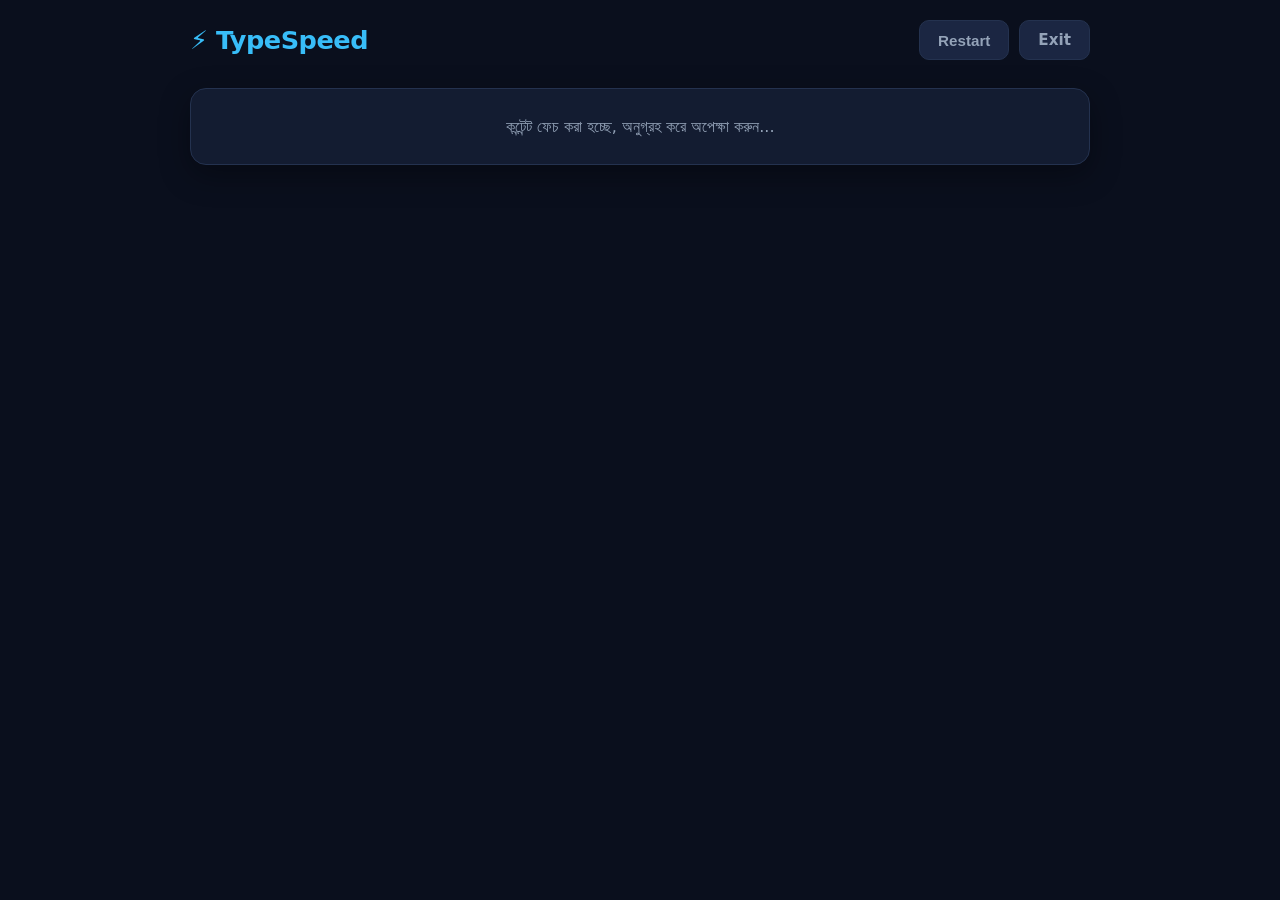
==== typing.html @ b9a659dc "Add initial HTML structure for typing test" ====
<!DOCTYPE html>
<html lang="bn">
<head>
  <meta charset="UTF-8">
  <meta name="viewport" content="width=device-width, initial-scale=1.0">
  <title>Typing Test — TypeSpeed</title>
  <link rel="stylesheet" href="css/style.css">
  <link rel="icon" href="assets/favicon.png" type="image/png">
</head>
<body>

  <div class="container">
    <header>
      <a href="index.html" class="brand">⚡ TypeSpeed</a>
      <div style="display: flex; gap: 10px;">
        <button class="btn-opt" onclick="location.reload()">Restart</button>
        <a href="index.html" class="btn-opt" style="text-decoration: none;">Exit</a>
      </div>
    </header>

    <!-- নেটওয়ার্ক লোডিং ও এরর স্ট্যাটাস -->
    <div id="loader-box" class="card" style="text-align: center; color: var(--text-muted);">
      কন্টেন্ট ফেচ করা হচ্ছে, অনুগ্রহ করে অপেক্ষা করুন...
    </div>

    <!-- মূল টাইপিং জোন (কন্টেন্ট লোড হওয়ার আগ পর্যন্ত হাইড থাকবে) -->
    <main id="typing-zone" style="display: none; flex-direction: column; gap: 20px;">
      
      <!-- রিয়েল-টাইম মেট্রিকস বার -->
      <div class="stats-bar">
        <div class="stat-item">
          <span class="stat-label">Time</span>
          <span class="stat-value" id="val-timer">00s</span>
        </div>
        <div class="stat-item">
          <span class="stat-label">WPM</span>
          <span class="stat-value" id="val-wpm">0</span>
        </div>
        <div class="stat-item">
          <span class="stat-label">Accuracy</span>
          <span class="stat-value" id="val-accuracy">100%</span>
        </div>
      </div>

      <!-- ইন্টারঅ্যাক্টিভ টেক্সট ডিসপ্লে -->
      <div class="typing-surface" id="surface-box">
        <div class="text-stream" id="text-stream"></div>
        <!-- লুকানো ইনপুট যা মোবাইল কীবোর্ড ও ব্রাউজার ইভেন্ট ক্যাচ করবে -->
        <input 
          type="text" 
          id="hidden-key-input" 
          class="hidden-input" 
          autocomplete="off" 
          autocorrect="off" 
          autocapitalize="off" 
          spellcheck="false"
        >
      </div>

    </main>
  </div>

  <!-- স্ক্রিপ্ট লোড -->
  <script src="js/config.js"></script>
  <script src="js/api.js"></script>
  <script src="js/typing.js"></script>
</body>
</html>
---- css/style.css ----
/* =========================================
   Design System & Theme Variables
========================================= */
:root {
  --bg-main: #0a0f1d;
  --bg-card: #131c31;
  --bg-card-hover: #1b2642;
  --primary: #38bdf8;
  --primary-glow: rgba(56, 189, 248, 0.25);
  
  --text-main: #f1f5f9;
  --text-muted: #94a3b8;
  --border-color: #24324f;
  
  --char-default: #64748b;
  --char-correct: #4ade80;
  --char-incorrect: #f87171;
  --char-bg-incorrect: rgba(248, 113, 113, 0.18);
  --cursor-color: #38bdf8;

  --font-sans: system-ui, -apple-system, BlinkMacSystemFont, "Segoe UI", Roboto, sans-serif;
  --font-mono: "Fira Code", "Courier New", Courier, monospace;
}

/* =========================================
   Reset & Baseline
========================================= */
* {
  box-sizing: border-box;
  margin: 0;
  padding: 0;
}

body {
  background-color: var(--bg-main);
  color: var(--text-main);
  font-family: var(--font-sans);
  min-height: 100vh;
  display: flex;
  flex-direction: column;
  align-items: center;
  justify-content: space-between;
  padding: 20px 16px;
  -webkit-font-smoothing: antialiased;
}

.container {
  width: 100%;
  max-width: 900px;
  display: flex;
  flex-direction: column;
  gap: 28px;
}

/* =========================================
   Header & Branding
========================================= */
header {
  display: flex;
  align-items: center;
  justify-content: space-between;
}

.brand {
  font-size: 1.6rem;
  font-weight: 800;
  color: var(--primary);
  text-decoration: none;
  letter-spacing: -0.5px;
  display: flex;
  align-items: center;
  gap: 8px;
}

/* =========================================
   Cards & Options Grid
========================================= */
.card {
  background: var(--bg-card);
  border: 1px solid var(--border-color);
  border-radius: 16px;
  padding: 28px;
  box-shadow: 0 10px 30px rgba(0, 0, 0, 0.35);
  display: flex;
  flex-direction: column;
  gap: 20px;
}

.form-group {
  display: flex;
  flex-direction: column;
  gap: 10px;
}

.form-group label {
  font-size: 0.85rem;
  font-weight: 600;
  color: var(--text-muted);
  text-transform: uppercase;
  letter-spacing: 0.5px;
}

.btn-group {
  display: flex;
  flex-wrap: wrap;
  gap: 10px;
}

.btn-opt {
  background: var(--bg-card-hover);
  color: var(--text-muted);
  border: 1px solid var(--border-color);
  padding: 10px 18px;
  border-radius: 10px;
  font-size: 0.95rem;
  font-weight: 600;
  cursor: pointer;
  transition: all 0.2s ease;
  user-select: none;
}

.btn-opt:hover {
  color: var(--text-main);
  border-color: var(--primary);
}

.btn-opt.active {
  background: var(--primary-glow);
  color: var(--primary);
  border-color: var(--primary);
}

.btn-primary {
  background: var(--primary);
  color: var(--bg-main);
  border: none;
  padding: 14px 28px;
  border-radius: 10px;
  font-size: 1.1rem;
  font-weight: 700;
  cursor: pointer;
  text-align: center;
  text-decoration: none;
  transition: opacity 0.2s, transform 0.1s;
}

.btn-primary:hover {
  opacity: 0.92;
}

.btn-primary:active {
  transform: scale(0.98);
}

/* =========================================
   Live Typing Interface
========================================= */
.stats-bar {
  display: flex;
  justify-content: space-around;
  background: var(--bg-card);
  border: 1px solid var(--border-color);
  border-radius: 14px;
  padding: 16px 20px;
}

.stat-item {
  display: flex;
  flex-direction: column;
  align-items: center;
}

.stat-label {
  font-size: 0.75rem;
  color: var(--text-muted);
  text-transform: uppercase;
  font-weight: 600;
}

.stat-value {
  font-size: 2rem;
  font-weight: 800;
  color: var(--primary);
  font-family: var(--font-mono);
}

.typing-surface {
  position: relative;
  background: var(--bg-card);
  border: 1px solid var(--border-color);
  border-radius: 16px;
  padding: 24px;
  min-height: 180px;
  font-family: var(--font-mono);
  font-size: 1.35rem;
  line-height: 1.9;
  letter-spacing: 0.5px;
  cursor: text;
  user-select: none;
}

.text-stream {
  display: flex;
  flex-wrap: wrap;
  word-break: break-all;
}

.char {
  color: var(--char-default);
  position: relative;
}

.char.correct {
  color: var(--char-correct);
}

.char.incorrect {
  color: var(--char-incorrect);
  background: var(--char-bg-incorrect);
  border-radius: 2px;
}

.char.current {
  border-bottom: 3px solid var(--cursor-color);
  animation: blink 1s infinite ease-in-out;
}

@keyframes blink {
  0%, 100% { border-color: var(--cursor-color); }
  50% { border-color: transparent; }
}

.hidden-input {
  position: absolute;
  top: 0;
  left: 0;
  width: 100%;
  height: 100%;
  opacity: 0;
  cursor: default;
  z-index: 10;
}

/* =========================================
   Result Dashboard
========================================= */
.result-grid {
  display: grid;
  grid-template-columns: repeat(auto-fit, minmax(140px, 1fr));
  gap: 16px;
}

.result-box {
  background: var(--bg-card-hover);
  border: 1px solid var(--border-color);
  padding: 20px 16px;
  border-radius: 12px;
  text-align: center;
}

.result-box .val {
  font-size: 2rem;
  font-weight: 800;
  color: var(--primary);
  font-family: var(--font-mono);
}

.result-box .lbl {
  font-size: 0.8rem;
  color: var(--text-muted);
  margin-top: 6px;
  text-transform: uppercase;
  font-weight: 600;
}

/* =========================================
   Ad Placement Frame
========================================= */
.ad-slot {
  width: 100%;
  min-height: 90px;
  display: flex;
  align-items: center;
  justify-content: center;
  background: rgba(255, 255, 255, 0.015);
  border: 1px dashed var(--border-color);
  border-radius: 12px;
  overflow: hidden;
}

/* =========================================
   Responsive Tweaks
========================================= */
@media (max-width: 640px) {
  .container {
    gap: 20px;
  }
  .card {
    padding: 18px;
  }
  .typing-surface {
    font-size: 1.15rem;
    line-height: 1.7;
    padding: 16px;
  }
  .stat-value {
    font-size: 1.5rem;
  }
  .result-box .val {
    font-size: 1.6rem;
  }
}
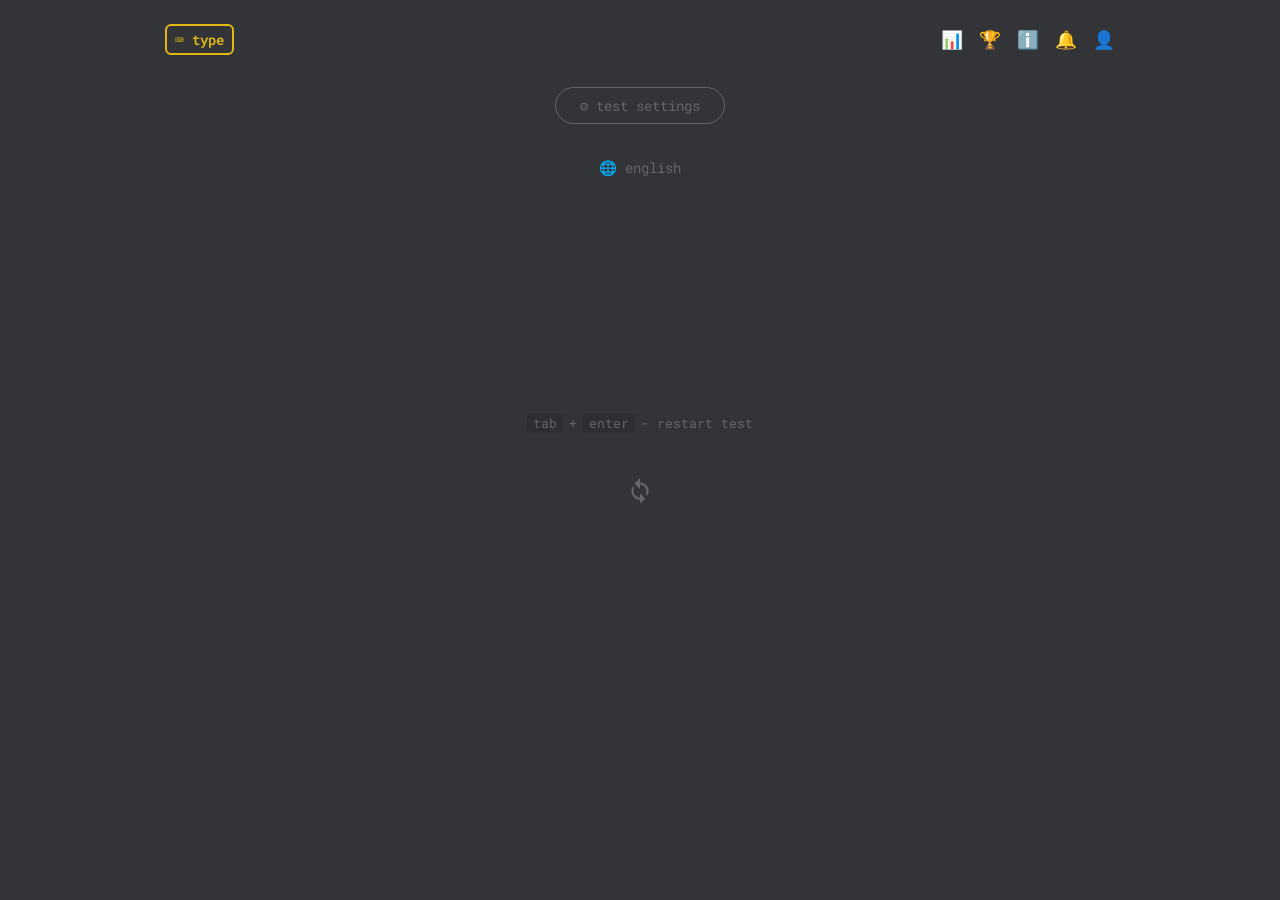
==== commit 4bb00e23: "Update title and restructure HTML layout" ====
--- a/typing.html
+++ b/typing.html
@@ -3,65 +3,78 @@
 <head>
   <meta charset="UTF-8">
   <meta name="viewport" content="width=device-width, initial-scale=1.0">
-  <title>Typing Test — TypeSpeed</title>
+  <title>Monkeytype Minimalist — TypeSpeed</title>
   <link rel="stylesheet" href="css/style.css">
   <link rel="icon" href="assets/favicon.png" type="image/png">
 </head>
 <body>
 
-  <div class="container">
-    <header>
-      <a href="index.html" class="brand">⚡ TypeSpeed</a>
-      <div style="display: flex; gap: 10px;">
-        <button class="btn-opt" onclick="location.reload()">Restart</button>
-        <a href="index.html" class="btn-opt" style="text-decoration: none;">Exit</a>
+  <div class="page-container">
+    <!-- Top Minimal Navigation -->
+    <header class="top-nav">
+      <a href="index.html" class="brand-badge">
+        <span>⌨</span>
+        <span>type</span>
+      </a>
+      <div class="nav-icons">
+        <span>📊</span>
+        <span>🏆</span>
+        <span>ℹ️</span>
+        <span>🔔</span>
+        <span>👤</span>
       </div>
     </header>
 
-    <!-- নেটওয়ার্ক লোডিং ও এরর স্ট্যাটাস -->
-    <div id="loader-box" class="card" style="text-align: center; color: var(--text-muted);">
-      কন্টেন্ট ফেচ করা হচ্ছে, অনুগ্রহ করে অপেক্ষা করুন...
+    <!-- Settings Pill Button -->
+    <button class="settings-pill-btn" onclick="window.location.href='index.html'">
+      <span>⚙</span> test settings
+    </button>
+
+    <!-- Language Display -->
+    <div class="language-label">
+      <span>🌐</span>
+      <span id="active-language">english</span>
     </div>
 
-    <!-- মূল টাইপিং জোন (কন্টেন্ট লোড হওয়ার আগ পর্যন্ত হাইড থাকবে) -->
-    <main id="typing-zone" style="display: none; flex-direction: column; gap: 20px;">
+    <!-- Loader / Error Message -->
+    <div id="loader-box" style="color: var(--sub-color); margin-top: 30px;">
+      loading words...
+    </div>
+
+    <!-- Main Typing Stream Area -->
+    <main id="typing-zone" class="typing-box" style="display: none;">
+      <div class="words-wrapper" id="words-wrapper"></div>
       
-      <!-- রিয়েল-টাইম মেট্রিকস বার -->
-      <div class="stats-bar">
-        <div class="stat-item">
-          <span class="stat-label">Time</span>
-          <span class="stat-value" id="val-timer">00s</span>
-        </div>
-        <div class="stat-item">
-          <span class="stat-label">WPM</span>
-          <span class="stat-value" id="val-wpm">0</span>
-        </div>
-        <div class="stat-item">
-          <span class="stat-label">Accuracy</span>
-          <span class="stat-value" id="val-accuracy">100%</span>
-        </div>
-      </div>
+      <!-- Ghost Input for Mobile & Desktop Typing -->
+      <input 
+        type="text" 
+        id="ghost-input" 
+        class="ghost-input" 
+        autocomplete="off" 
+        autocorrect="off" 
+        autocapitalize="off" 
+        spellcheck="false"
+      >
+    </main>
 
-      <!-- ইন্টারঅ্যাক্টিভ টেক্সট ডিসপ্লে -->
-      <div class="typing-surface" id="surface-box">
-        <div class="text-stream" id="text-stream"></div>
-        <!-- লুকানো ইনপুট যা মোবাইল কীবোর্ড ও ব্রাউজার ইভেন্ট ক্যাচ করবে -->
-        <input 
-          type="text" 
-          id="hidden-key-input" 
-          class="hidden-input" 
-          autocomplete="off" 
-          autocorrect="off" 
-          autocapitalize="off" 
-          spellcheck="false"
-        >
-      </div>
+    <!-- Restart Prompt & Button -->
+    <div class="restart-cue">
+      <span class="cue-key">tab</span> + <span class="cue-key">enter</span> - restart test
+    </div>
 
-    </main>
+    <button id="btn-restart" class="btn-restart-circle" title="Restart Test">
+      <svg viewBox="0 0 24 24">
+        <path d="M12 5V1L7 6l5 5V7c3.31 0 6 2.69 6 6 0 1.01-.25 1.97-.7 2.8l1.46 1.46C19.54 15.77 20 14.44 20 13c0-4.42-3.58-8-8-8zm-6 8c0-1.01.25-1.97.7-2.8L5.24 8.74C4.46 10.23 4 11.56 4 13c0 4.42 3.58 8 8 8v4l5-5-5-5v4c-3.31 0-6-2.69-6-6z"/>
+      </svg>
+    </button>
+
+    <!-- Bottom Ad Container -->
+    <div class="bottom-ad-bar" id="typing-ad-bottom"></div>
   </div>
 
-  <!-- স্ক্রিপ্ট লোড -->
+  <!-- Scripts -->
   <script src="js/config.js"></script>
+  <script src="js/ads.js"></script>
   <script src="js/api.js"></script>
   <script src="js/typing.js"></script>
 </body>
--- a/css/style.css
+++ b/css/style.css
@@ -1,30 +1,19 @@
-/* =========================================
-   Design System & Theme Variables
+@import url('https://fonts.googleapis.com/css2?family=Roboto+Mono:wght@400;500;600&display=swap');
+
+/* =========================================
+   Monkeytype Signature Color Palette
 ========================================= */
 :root {
-  --bg-main: #0a0f1d;
-  --bg-card: #131c31;
-  --bg-card-hover: #1b2642;
-  --primary: #38bdf8;
-  --primary-glow: rgba(56, 189, 248, 0.25);
-  
-  --text-main: #f1f5f9;
-  --text-muted: #94a3b8;
-  --border-color: #24324f;
-  
-  --char-default: #64748b;
-  --char-correct: #4ade80;
-  --char-incorrect: #f87171;
-  --char-bg-incorrect: rgba(248, 113, 113, 0.18);
-  --cursor-color: #38bdf8;
-
-  --font-sans: system-ui, -apple-system, BlinkMacSystemFont, "Segoe UI", Roboto, sans-serif;
-  --font-mono: "Fira Code", "Courier New", Courier, monospace;
-}
-
-/* =========================================
-   Reset & Baseline
-========================================= */
+  --bg-color: #323437;          /* Monkeytype Core Charcoal */
+  --main-color: #e2b714;        /* Monkeytype Vibrant Yellow Accent */
+  --caret-color: #e2b714;
+  --sub-color: #646669;         /* Unfocused / Untyped Gray */
+  --text-color: #d1d0c5;        /* Active / Typed Bright White */
+  --error-color: #ca4754;       /* Incorrect Text Red */
+  --error-extra: #7e2a33;
+  --font-mono: 'Roboto Mono', monospace;
+}
+
 * {
   box-sizing: border-box;
   margin: 0;
@@ -32,281 +21,216 @@
 }
 
 body {
-  background-color: var(--bg-main);
-  color: var(--text-main);
-  font-family: var(--font-sans);
+  background-color: var(--bg-color);
+  color: var(--text-color);
+  font-family: var(--font-mono);
   min-height: 100vh;
   display: flex;
   flex-direction: column;
-  align-items: center;
   justify-content: space-between;
-  padding: 20px 16px;
-  -webkit-font-smoothing: antialiased;
-}
-
-.container {
-  width: 100%;
-  max-width: 900px;
+  align-items: center;
+  padding: 16px;
+  overflow-x: hidden;
+}
+
+.page-container {
+  width: 100%;
+  max-width: 950px;
   display: flex;
   flex-direction: column;
-  gap: 28px;
-}
-
-/* =========================================
-   Header & Branding
-========================================= */
-header {
-  display: flex;
-  align-items: center;
+  align-items: center;
+  gap: 24px;
+}
+
+/* =========================================
+   Top Minimal Navbar
+========================================= */
+.top-nav {
+  width: 100%;
+  display: flex;
   justify-content: space-between;
-}
-
-.brand {
-  font-size: 1.6rem;
-  font-weight: 800;
-  color: var(--primary);
+  align-items: center;
+  padding: 8px 0;
+}
+
+.brand-badge {
+  display: flex;
+  align-items: center;
+  gap: 8px;
+  border: 2px solid var(--main-color);
+  border-radius: 6px;
+  padding: 4px 8px;
+  color: var(--main-color);
+  font-weight: 600;
+  font-size: 0.9rem;
   text-decoration: none;
-  letter-spacing: -0.5px;
+}
+
+.nav-icons {
+  display: flex;
+  gap: 16px;
+  color: var(--sub-color);
+  font-size: 1.1rem;
+}
+
+/* =========================================
+   Pill Action Controls (Test Settings / Mode)
+========================================= */
+.settings-pill-btn {
+  background: transparent;
+  border: 1px solid var(--sub-color);
+  color: var(--sub-color);
+  font-family: var(--font-mono);
+  padding: 8px 24px;
+  border-radius: 20px;
+  font-size: 0.9rem;
+  cursor: pointer;
   display: flex;
   align-items: center;
   gap: 8px;
-}
-
-/* =========================================
-   Cards & Options Grid
-========================================= */
-.card {
-  background: var(--bg-card);
-  border: 1px solid var(--border-color);
-  border-radius: 16px;
-  padding: 28px;
-  box-shadow: 0 10px 30px rgba(0, 0, 0, 0.35);
-  display: flex;
-  flex-direction: column;
-  gap: 20px;
-}
-
-.form-group {
-  display: flex;
-  flex-direction: column;
-  gap: 10px;
-}
-
-.form-group label {
-  font-size: 0.85rem;
-  font-weight: 600;
-  color: var(--text-muted);
-  text-transform: uppercase;
-  letter-spacing: 0.5px;
-}
-
-.btn-group {
+  transition: all 0.2s ease;
+}
+
+.settings-pill-btn:hover {
+  border-color: var(--text-color);
+  color: var(--text-color);
+}
+
+.language-label {
+  display: flex;
+  align-items: center;
+  gap: 8px;
+  color: var(--sub-color);
+  font-size: 0.9rem;
+  margin-top: 10px;
+}
+
+/* =========================================
+   Live Typing Word Stream (Exact Monkeytype Look)
+========================================= */
+.typing-box {
+  width: 100%;
+  min-height: 140px;
+  position: relative;
+  margin-top: 20px;
+  outline: none;
+  cursor: default;
+}
+
+.words-wrapper {
   display: flex;
   flex-wrap: wrap;
-  gap: 10px;
-}
-
-.btn-opt {
-  background: var(--bg-card-hover);
-  color: var(--text-muted);
-  border: 1px solid var(--border-color);
-  padding: 10px 18px;
-  border-radius: 10px;
-  font-size: 0.95rem;
-  font-weight: 600;
-  cursor: pointer;
-  transition: all 0.2s ease;
+  gap: 0.5em 0.8em;
+  font-size: 1.5rem;
+  line-height: 1.6;
   user-select: none;
 }
 
-.btn-opt:hover {
-  color: var(--text-main);
-  border-color: var(--primary);
-}
-
-.btn-opt.active {
-  background: var(--primary-glow);
-  color: var(--primary);
-  border-color: var(--primary);
-}
-
-.btn-primary {
-  background: var(--primary);
-  color: var(--bg-main);
-  border: none;
-  padding: 14px 28px;
-  border-radius: 10px;
-  font-size: 1.1rem;
-  font-weight: 700;
-  cursor: pointer;
-  text-align: center;
-  text-decoration: none;
-  transition: opacity 0.2s, transform 0.1s;
-}
-
-.btn-primary:hover {
-  opacity: 0.92;
-}
-
-.btn-primary:active {
-  transform: scale(0.98);
-}
-
-/* =========================================
-   Live Typing Interface
-========================================= */
-.stats-bar {
-  display: flex;
-  justify-content: space-around;
-  background: var(--bg-card);
-  border: 1px solid var(--border-color);
-  border-radius: 14px;
-  padding: 16px 20px;
-}
-
-.stat-item {
-  display: flex;
-  flex-direction: column;
-  align-items: center;
-}
-
-.stat-label {
-  font-size: 0.75rem;
-  color: var(--text-muted);
-  text-transform: uppercase;
-  font-weight: 600;
-}
-
-.stat-value {
-  font-size: 2rem;
-  font-weight: 800;
-  color: var(--primary);
-  font-family: var(--font-mono);
-}
-
-.typing-surface {
+.word {
+  display: flex;
+}
+
+.char {
+  color: var(--sub-color);
   position: relative;
-  background: var(--bg-card);
-  border: 1px solid var(--border-color);
-  border-radius: 16px;
-  padding: 24px;
-  min-height: 180px;
-  font-family: var(--font-mono);
-  font-size: 1.35rem;
-  line-height: 1.9;
-  letter-spacing: 0.5px;
-  cursor: text;
-  user-select: none;
-}
-
-.text-stream {
-  display: flex;
-  flex-wrap: wrap;
-  word-break: break-all;
-}
-
-.char {
-  color: var(--char-default);
-  position: relative;
+  transition: color 0.08s ease;
 }
 
 .char.correct {
-  color: var(--char-correct);
+  color: var(--text-color);
 }
 
 .char.incorrect {
-  color: var(--char-incorrect);
-  background: var(--char-bg-incorrect);
-  border-radius: 2px;
-}
-
+  color: var(--error-color);
+}
+
+/* Underline / Cursor Indicator like screenshot */
 .char.current {
-  border-bottom: 3px solid var(--cursor-color);
-  animation: blink 1s infinite ease-in-out;
-}
-
-@keyframes blink {
-  0%, 100% { border-color: var(--cursor-color); }
+  color: var(--text-color);
+  border-bottom: 2px solid var(--main-color);
+  animation: cursorBlink 1s infinite steps(1);
+}
+
+@keyframes cursorBlink {
+  0%, 100% { border-color: var(--main-color); }
   50% { border-color: transparent; }
 }
 
-.hidden-input {
+/* Off-screen hidden input to maintain keyboard focus */
+.ghost-input {
   position: absolute;
   top: 0;
   left: 0;
+  opacity: 0;
   width: 100%;
   height: 100%;
-  opacity: 0;
   cursor: default;
   z-index: 10;
 }
 
 /* =========================================
-   Result Dashboard
-========================================= */
-.result-grid {
-  display: grid;
-  grid-template-columns: repeat(auto-fit, minmax(140px, 1fr));
-  gap: 16px;
-}
-
-.result-box {
-  background: var(--bg-card-hover);
-  border: 1px solid var(--border-color);
-  padding: 20px 16px;
-  border-radius: 12px;
-  text-align: center;
-}
-
-.result-box .val {
-  font-size: 2rem;
-  font-weight: 800;
-  color: var(--primary);
-  font-family: var(--font-mono);
-}
-
-.result-box .lbl {
+   Restart Prompt & Button (Screenshot Replica)
+========================================= */
+.restart-cue {
+  display: flex;
+  align-items: center;
+  gap: 6px;
+  color: var(--sub-color);
   font-size: 0.8rem;
-  color: var(--text-muted);
-  margin-top: 6px;
-  text-transform: uppercase;
-  font-weight: 600;
-}
-
-/* =========================================
-   Ad Placement Frame
-========================================= */
-.ad-slot {
-  width: 100%;
-  min-height: 90px;
+  margin-top: 28px;
+}
+
+.cue-key {
+  background: #2c2e31;
+  padding: 2px 6px;
+  border-radius: 4px;
+  color: var(--sub-color);
+}
+
+.btn-restart-circle {
+  background: transparent;
+  border: none;
+  color: var(--sub-color);
+  cursor: pointer;
+  padding: 12px;
+  border-radius: 50%;
   display: flex;
   align-items: center;
   justify-content: center;
-  background: rgba(255, 255, 255, 0.015);
-  border: 1px dashed var(--border-color);
-  border-radius: 12px;
+  transition: all 0.2s ease;
+  margin-top: 8px;
+}
+
+.btn-restart-circle:hover {
+  color: var(--text-color);
+  transform: rotate(45deg);
+}
+
+.btn-restart-circle svg {
+  width: 26px;
+  height: 26px;
+  fill: currentColor;
+}
+
+/* =========================================
+   Bottom Ad Frame
+========================================= */
+.bottom-ad-bar {
+  width: 100%;
+  max-width: 728px;
+  min-height: 60px;
+  margin-top: auto;
+  border-radius: 6px;
   overflow: hidden;
-}
-
-/* =========================================
-   Responsive Tweaks
-========================================= */
-@media (max-width: 640px) {
-  .container {
-    gap: 20px;
+  display: flex;
+  align-items: center;
+  justify-content: center;
+}
+
+/* Mobile Responsiveness */
+@media (max-width: 600px) {
+  .words-wrapper {
+    font-size: 1.25rem;
+    line-height: 1.6;
   }
-  .card {
-    padding: 18px;
-  }
-  .typing-surface {
-    font-size: 1.15rem;
-    line-height: 1.7;
-    padding: 16px;
-  }
-  .stat-value {
-    font-size: 1.5rem;
-  }
-  .result-box .val {
-    font-size: 1.6rem;
-  }
-}
+}
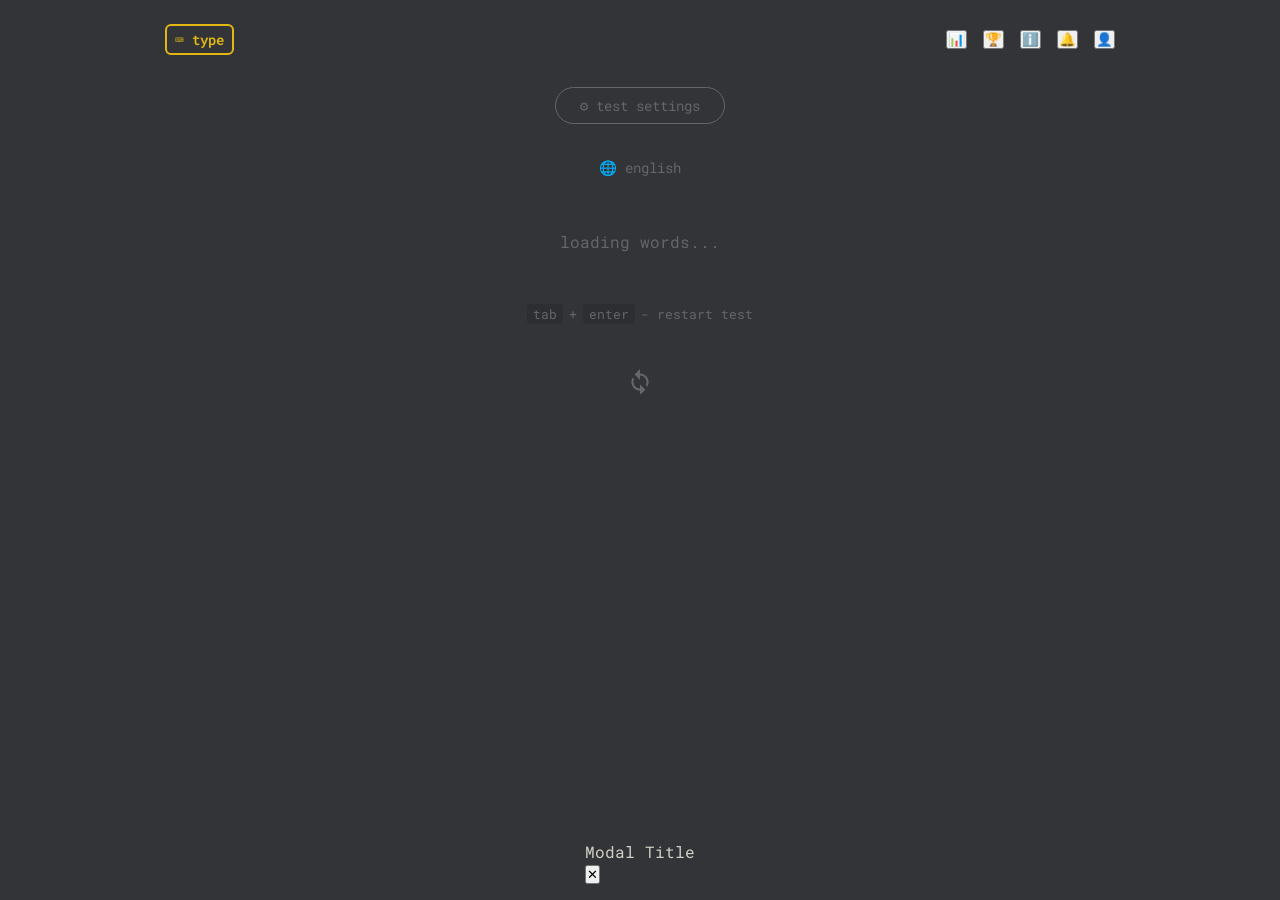
==== commit da167c48: "Update typing.html" ====
--- a/typing.html
+++ b/typing.html
@@ -3,7 +3,7 @@
 <head>
   <meta charset="UTF-8">
   <meta name="viewport" content="width=device-width, initial-scale=1.0">
-  <title>Monkeytype Minimalist — TypeSpeed</title>
+  <title>TypeSpeed — Minimalist Typing Test</title>
   <link rel="stylesheet" href="css/style.css">
   <link rel="icon" href="assets/favicon.png" type="image/png">
 </head>
@@ -17,16 +17,16 @@
         <span>type</span>
       </a>
       <div class="nav-icons">
-        <span>📊</span>
-        <span>🏆</span>
-        <span>ℹ️</span>
-        <span>🔔</span>
-        <span>👤</span>
+        <button type="button" id="nav-stats-btn" title="Stats / History">📊</button>
+        <button type="button" id="nav-leaderboard-btn" title="Leaderboard">🏆</button>
+        <button type="button" id="nav-about-btn" title="About">ℹ️</button>
+        <button type="button" id="nav-notif-btn" title="Notifications">🔔</button>
+        <button type="button" id="nav-profile-btn" title="Profile">👤</button>
       </div>
     </header>
 
     <!-- Settings Pill Button -->
-    <button class="settings-pill-btn" onclick="window.location.href='index.html'">
+    <button type="button" id="nav-settings-btn" class="settings-pill-btn">
       <span>⚙</span> test settings
     </button>
 
@@ -72,6 +72,21 @@
     <div class="bottom-ad-bar" id="typing-ad-bottom"></div>
   </div>
 
+  <!-- =========================================
+       Interactive Modals (Popups)
+  ========================================= -->
+  <div id="app-modal-overlay" class="modal-overlay">
+    <div class="modal-box">
+      <div class="modal-header">
+        <div class="modal-title" id="modal-title-text">Modal Title</div>
+        <button type="button" class="modal-close-btn" id="modal-close-btn">✕</button>
+      </div>
+      <div class="modal-body" id="modal-content-area">
+        <!-- ডাইনামিক কন্টেন্ট ইনজেক্ট হবে -->
+      </div>
+    </div>
+  </div>
+
   <!-- Scripts -->
   <script src="js/config.js"></script>
   <script src="js/ads.js"></script>
--- a/css/style.css
+++ b/css/style.css
@@ -233,4 +233,127 @@
     font-size: 1.25rem;
     line-height: 1.6;
   }
-}
+
+   /* =========================================
+   Interactive Top Nav Icons & Modals
+========================================= */
+.nav-icons span, .nav-icons button {
+  background: transparent;
+  border: none;
+  color: var(--sub-color);
+  font-size: 1.15rem;
+  cursor: pointer;
+  transition: color 0.15s ease, transform 0.1s ease;
+  padding: 4px;
+  display: inline-flex;
+  align-items: center;
+  justify-content: center;
+}
+
+.nav-icons span:hover, .nav-icons button:hover {
+  color: var(--text-color);
+  transform: translateY(-1px);
+}
+
+/* Modal Overlay */
+.modal-overlay {
+  position: fixed;
+  top: 0;
+  left: 0;
+  width: 100vw;
+  height: 100vh;
+  background: rgba(0, 0, 0, 0.65);
+  backdrop-filter: blur(3px);
+  display: none;
+  align-items: center;
+  justify-content: center;
+  z-index: 1000;
+  animation: fadeIn 0.15s ease;
+}
+
+.modal-overlay.active {
+  display: flex;
+}
+
+/* Modal Content Box */
+.modal-box {
+  background: var(--sub-alt-color);
+  border: 1px solid var(--sub-color);
+  border-radius: 12px;
+  width: 90%;
+  max-width: 480px;
+  padding: 24px;
+  box-shadow: 0 10px 30px rgba(0, 0, 0, 0.5);
+  display: flex;
+  flex-direction: column;
+  gap: 16px;
+  color: var(--text-color);
+}
+
+.modal-header {
+  display: flex;
+  justify-content: space-between;
+  align-items: center;
+  border-bottom: 1px solid rgba(255, 255, 255, 0.08);
+  padding-bottom: 12px;
+}
+
+.modal-title {
+  font-size: 1.1rem;
+  font-weight: 600;
+  color: var(--main-color);
+  display: flex;
+  align-items: center;
+  gap: 8px;
+}
+
+.modal-close-btn {
+  background: transparent;
+  border: none;
+  color: var(--sub-color);
+  font-size: 1.2rem;
+  cursor: pointer;
+  font-family: var(--font-mono);
+}
+
+.modal-close-btn:hover {
+  color: var(--error-color);
+}
+
+.modal-body {
+  font-size: 0.9rem;
+  color: var(--text-color);
+  display: flex;
+  flex-direction: column;
+  gap: 12px;
+}
+
+/* Modal Internal Items */
+.setting-row {
+  display: flex;
+  justify-content: space-between;
+  align-items: center;
+  padding: 6px 0;
+}
+
+.setting-toggle-btn {
+  background: var(--bg-color);
+  border: 1px solid var(--sub-color);
+  color: var(--text-color);
+  padding: 6px 12px;
+  border-radius: 6px;
+  cursor: pointer;
+  font-family: var(--font-mono);
+  font-size: 0.85rem;
+}
+
+.setting-toggle-btn.on {
+  border-color: var(--main-color);
+  color: var(--main-color);
+}
+
+@keyframes fadeIn {
+  from { opacity: 0; }
+  to { opacity: 1; }
+}
+}
